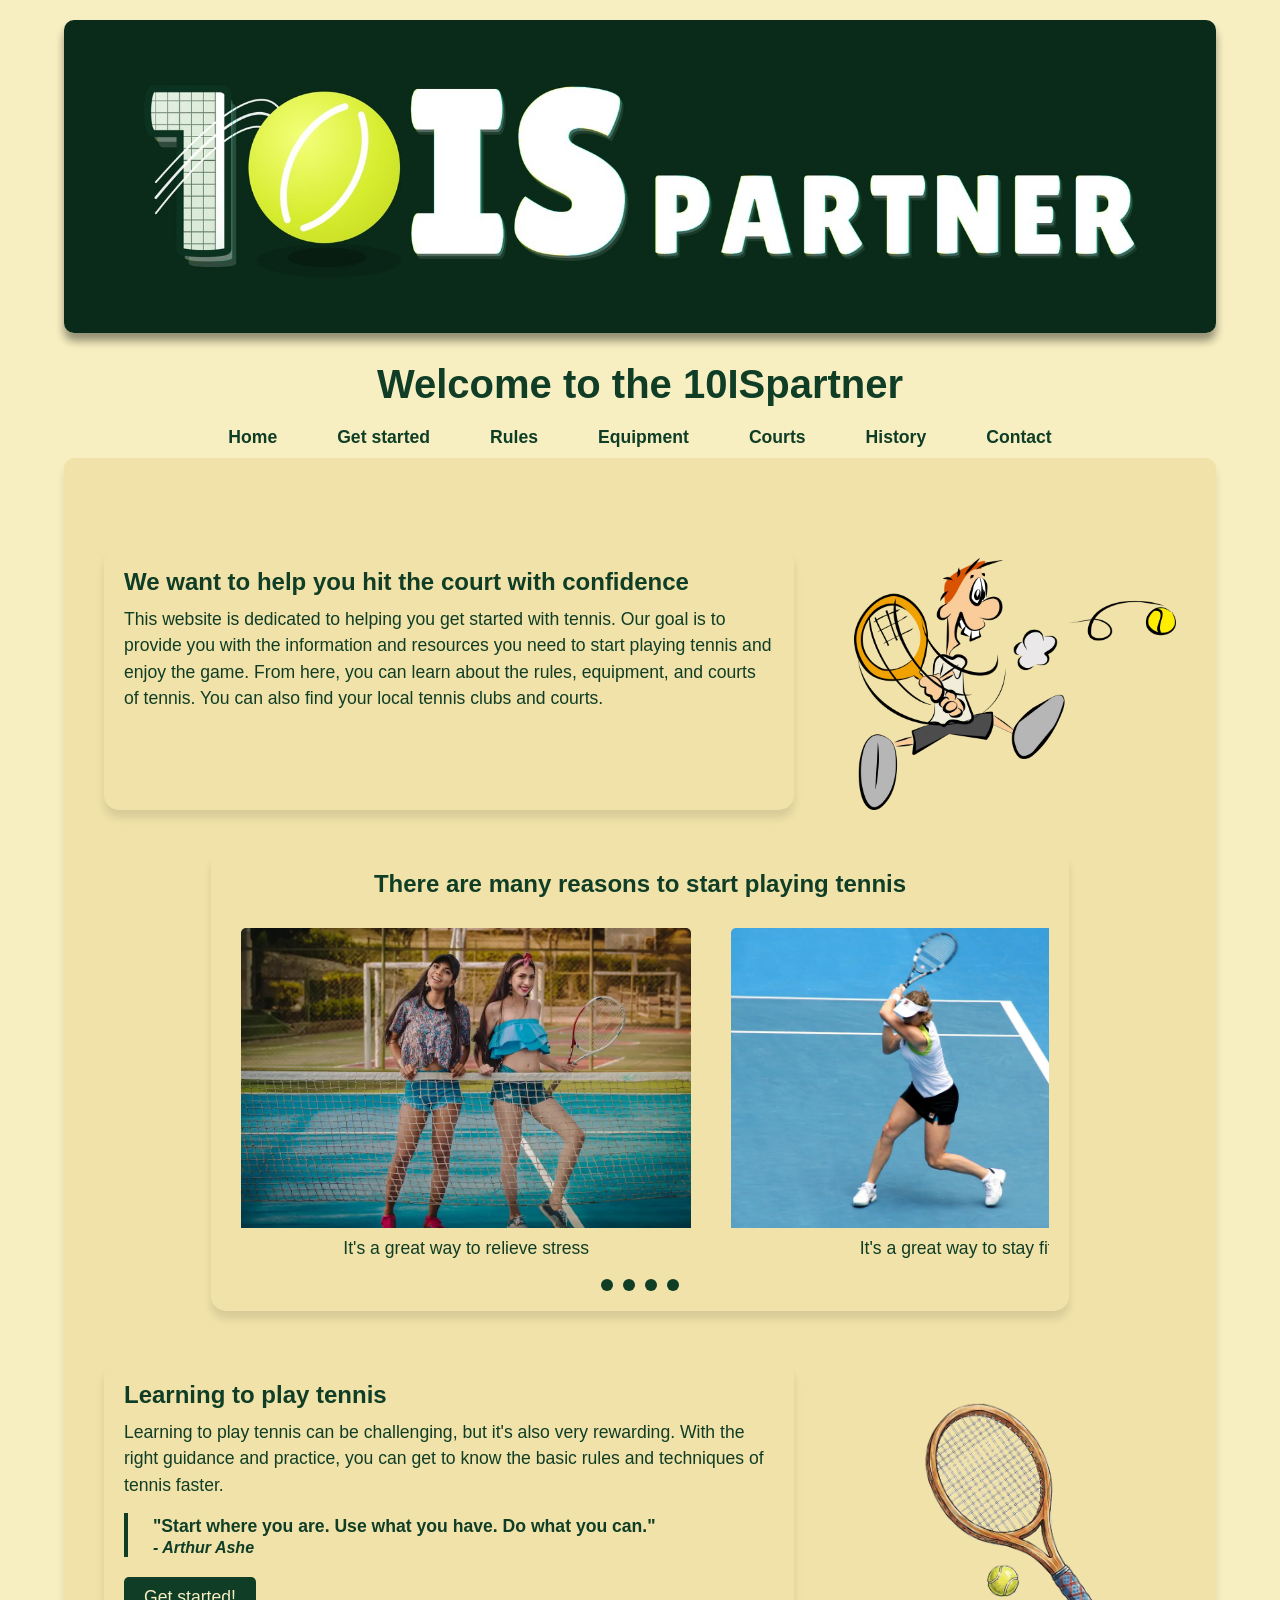
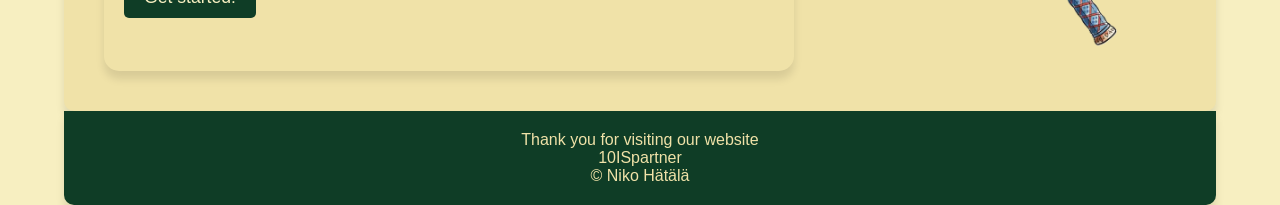
==== index.html @ 3df6d5d6 "Compressed and converted photos to wepb. Added photo width and height to html. Added favicon to page" ====
<!DOCTYPE html>
<html lang="en">

<head>
    <meta charset="UTF-8">
    <meta name="viewport" content="width=device-width, initial-scale=1.0">
    <title>10ISpartner</title>
    <link rel="stylesheet" href="css/styles.css">
    <link rel="icon" href="images/logos/favicon.svg" type="image/svg+xml">
</head>

<body>
    <header class="header">
        <!-- LOGO -->
        <a href="index.html">
            <img class="logo" src="images/logos/logodark.png" alt="tennispartner logo">
        </a>
        <h1>Welcome to the 10ISpartner</h1>
        <!-- NAVIGATION -->
        <section class="navbar">
            <nav>
                <ul>
                    <li><a href="index.html">Home</a></li>
                    <li><a href="getstarted.html">Get started</a></li>
                    <li><a href="rules.html">Rules</a></li>
                    <li><a href="equipment.html">Equipment</a></li>
                    <li><a href="courts.html">Courts</a></li>
                    <li><a href="history.html">History</a></li>
                    <li><a href="contact.html">Contact</a></li>
                </ul>
            </nav>
        </section>
    </header>

    <main class="container">
        <article>
            <!-- INTRO -->
            <section class="intro">
                <div class="intro-text">
                    <h2>We want to help you hit the court with confidence</h2>
                    <p>This website is dedicated to helping you get started with tennis.
                        Our goal is to provide you with the information and resources
                        you need to start playing tennis and enjoy the game.
                        From here, you can learn about the rules, equipment, and courts of tennis.
                        You can also find your local tennis clubs and courts.</p>
                </div>
                <img class="vector-img" src="images/index-images/intro-cartoon-1920.webp" alt="tennis cartoon image" width="1920" height="1080">
            </section>

            <!-- REASONS TO PLAY CAROUSEL -->
            <section class="carousel-container">
                <h2>There are many reasons to start playing tennis</h2>
                <div class="carousel">
                    <figure class="carousel-item" id="nostress">
                        <img src="images/index-images/nostress-1080.webp" alt="two women smiling on tennis court" width="1080" height="720" loading="lazy">
                        <figcaption>It's a great way to relieve stress</figcaption>
                    </figure>
                    <figure class="carousel-item" id="fit">
                        <img src="images/index-images/fit-1920.webp" alt="a woman hitting a tennis ball" width="1920" height="1080" loading="lazy">
                        <figcaption>It's a great way to stay fit</figcaption>
                    </figure>
                    <figure class="carousel-item" id="friends">
                        <img src="images/index-images/friends-1920.webp" alt="children playing tennis together" width="1920" height="1080" loading="lazy">
                        <figcaption>It's a great way to make friends</figcaption>
                    </figure>
                    <figure class="carousel-item" id="fun">
                        <img src="images/index-images/fun-1920.webp" alt="happy dog surrounded by tennis balls" width="1920" height="1080" loading="lazy">
                        <figcaption>It's a great way to have fun</figcaption>
                    </figure>
                </div>
                <nav class="carousel-nav">
                    <a href="#nostress">No stress</a>
                    <a href="#fit">Stay fit</a>
                    <a href="#friends">Make friends</a>
                    <a href="#fun">Have fun</a>
                </nav>
            </section>

            <!-- TIPS FOR STARTING TO PLAY TENNIS -->
            <section class="basic">
                <div class="basic-text">
                    <h2>Learning to play tennis</h2>
                    <p>Learning to play tennis can be challenging, but it's also very rewarding.
                        With the right guidance and practice, you can get to know the basic rules
                        and techniques of tennis faster.</p>
                    <blockquote>
                        <p>"Start where you are. Use what you have. Do what you can."</p>
                        <cite>- Arthur Ashe</cite>
                    </blockquote>
                    <button class="button" onclick="window.location.href='getstarted.html'">Get started!</button>
                </div>
                <img class="vector-img" src="images/index-images/tips-img-720.webp" alt="tennis cartoon image" width="720" height="720" loading="lazy">
            </section>
        </article>
    </main>

    <footer class="footer">
        <p>Thank you for visiting our website</p>
        <p>10ISpartner</p>
        <p>&copy; Niko Hätälä</p>
    </footer>
</body>

</html>
---- css/styles.css ----
/* SEE LOWER PARTS OF THE FILE FOR SPECIFIC STYLES FOR OTHER PAGES */

/* BASIC STYLE */
* {
    box-sizing: border-box;
    margin: 0;
    padding: 0;
}

body {
    background-color: #F7EFC1;
    font-family: Inter, Arial, Helvetica, sans-serif;
    color: #0F3D26;
}

/* HEADINGS FONTS */
h1, h2, h3 {
    font-family: Rubik, Arial, Helvetica, sans-serif;
}

/* HEADER */
.header {
    width: 90%;
    max-width: 1200px;
    display: flex;
    flex-direction: column;
    justify-content: center;
    margin: 20px auto 0 auto;
    align-items: center;
}

/* INDEX LOGO AND H1 */
.logo {
    width: 100%;
    border-radius: 10px;
    box-shadow: 0 8px 8px rgba(0, 0, 0, 0.4);
    margin-bottom: 10px;
}

.header h1 {
    font-size: 2.5rem;
    margin-top: 15px;
    margin-bottom: 10px;
}

/* STACKED LOGO AND H1 FOR OTHER PAGES */
.stackedlogo-container {
    display: grid;
    grid-template-columns: 1fr auto 1fr;
    align-items: center;
    width: 100%;
}

.stackedlogo-link {
    grid-column: 1;
}

.stackedlogo {
    width: 40%;
    min-width: 100px;
    border-radius: 10px;
    box-shadow: 0 8px 8px rgba(0, 0, 0, 0.4);
    margin-right: 20px;
}

.stackedlogo-container h1 {
    font-size: 2rem;
    padding: 5px 80px 5px 80px;
    background-color: #0F3D26;
    color: #F7EFC1;
    border-radius: 5px;
    box-shadow: 0 8px 8px rgba(0, 0, 0, 0.4);
}

/* NAVBAR */
.navbar ul {
    display: flex;
    flex-wrap: wrap;
    justify-content: center;
    list-style: none;
}

.navbar li {
    margin: 10px 30px;
    color: #0F3D26;
    font-size: 1.1rem;
    font-weight: bold;
    transition: transform 0.2s ease, color 0.2s ease;
}

.navbar li:hover {
    transform: scale(1.1);
}

nav a {
    text-decoration: none;
    color: #0F3D26;
}

/* MAIN */
.container {
    width: 90%;
    max-width: 1200px;
    margin: 0 auto;
    background-color: #F0E2A8;
    padding: 40px;
    border-radius: 10px;
    box-shadow: 0 8px 8px rgba(0, 0, 0, 0.1);
}

/* INTRO */
.intro {
    margin-top: 50px;
    display: flex;
    align-items: stretch;
    gap: 60px;
}

.intro-text {
    flex: 1;
    padding: 20px;
    border-radius: 15px;
    box-shadow: 0 8px 8px rgba(0, 0, 0, 0.1);
}

.intro-text h2 {
    font-size: 1.5rem;
    margin-bottom: 10px;
}

.intro-text p {
    font-size: 1.1rem;
    line-height: 1.5;
}

.intro-text a {
    text-decoration: none;
    color: #F0E2A8;
}

.intro-text ul {
    list-style-type: circle;
    font-size: 1.1rem;
    line-height: 1.5;
    padding-left: 20px;
    margin-top: 10px;
}

/* REASONS TO PLAY CAROUSEL */
.carousel-container {
    width: 80%;
    margin: 0 auto;
    margin-top: 40px;
    border-radius: 15px;
    padding: 20px;
    box-shadow: 0 8px 8px rgba(0, 0, 0, 0.1);
}

.carousel-container h2 {
    font-size: 1.5rem;
    text-align: center;
}

.carousel {
    margin-top: 30px;
    display: flex;
    flex-wrap: nowrap;
    overflow-x: auto;
    gap: 20px;
    scroll-snap-type: x proximity;
    scroll-behavior: smooth;
    scrollbar-width: none;
}

.carousel-item {
    flex: 0 0 auto;
    scroll-snap-align: center;
    overflow: hidden;
    border-radius: 5px;
    margin: 0 10px;
}

.carousel-item img {
    width: 100%;
    height: 300px;
    display: block;
    object-fit: cover;
}

.carousel-item figcaption {
    text-align: center;
    padding: 10px;
    font-size: 1.1rem;
}

.carousel-nav {
    display: flex;
    justify-content: center;
    gap: 10px;
    margin-top: 10px;
}

.carousel-nav a {
    width: 12px;
    height: 12px;
    background-color: #0F3D26;
    border-radius: 50%;
    text-indent: -9999px;
    transition: background-color 0.3s ease;
}

.carousel-nav a:hover {
    background-color: #F0E2A8;
}

/* BASIC SECTION */
.basic {
    display: flex;
    align-items: stretch;
    gap: 60px;
    margin-top: 50px;
}

.basic-text {
    flex: 1;
    padding: 20px;
    border-radius: 15px;
    box-shadow: 0 8px 8px rgba(0, 0, 0, 0.1);
}

.basic-text h2 {
    font-size: 1.5rem;
    margin-bottom: 10px;
}

.basic-text p {
    font-size: 1.1rem;
    line-height: 1.5;
}

.basic-text a {
    text-decoration: none;
    color: #F0E2A8;
}

.basic-text ul {
    list-style-type: circle;
    font-size: 1.1rem;
    line-height: 1.5;
    padding-left: 20px;
    margin-top: 10px;
}

.basic blockquote {
    font-weight: bold;
    margin-top: 15px;
    padding-left: 25px;
    border-left: 4px solid #0F3D26;
}

.button {
    margin: 20px 0 20px 0;
    font-size: 1.1rem;
    padding: 10px 20px;
    background-color: #0F3D26;
    color: #F7EFC1;
    border: none;
    border-radius: 5px;
    cursor: pointer;
}

/* CONTACT BUTTONS */
.contact {
    display: flex;
    justify-content: center;
    align-items: center;
    margin: 60px 0 10px 0;
}

.contact a {
    text-decoration: none;
    margin: 0 15px;
}

.footer {
    margin: 0 auto;
    width: 90%;
    max-width: 1200px;
    text-align: center;
    padding: 20px;
    background-color: #0F3D26;
    color: #F0E2A8;;
    font-family: Inter, Arial, Helvetica, sans-serif;
    box-shadow: 0 8px 8px rgba(0, 0, 0, 0.1);
    border-radius: 0 0 10px 10px;
}

/* IMAGE STYLES */
.basic-img {
    display: block;
    width: 30%;
    height: auto;
    max-height: 300px;
    margin-top: 10px;
    object-fit: cover;
    border-radius: 5px;
    box-shadow: 0 8px 8px rgba(0, 0, 0, 0.2);
}

.vector-img {
    display: block;
    width: 30%;
    margin-top: 10px;
    height: auto;
    max-height: 300px;
    object-fit: cover;
}
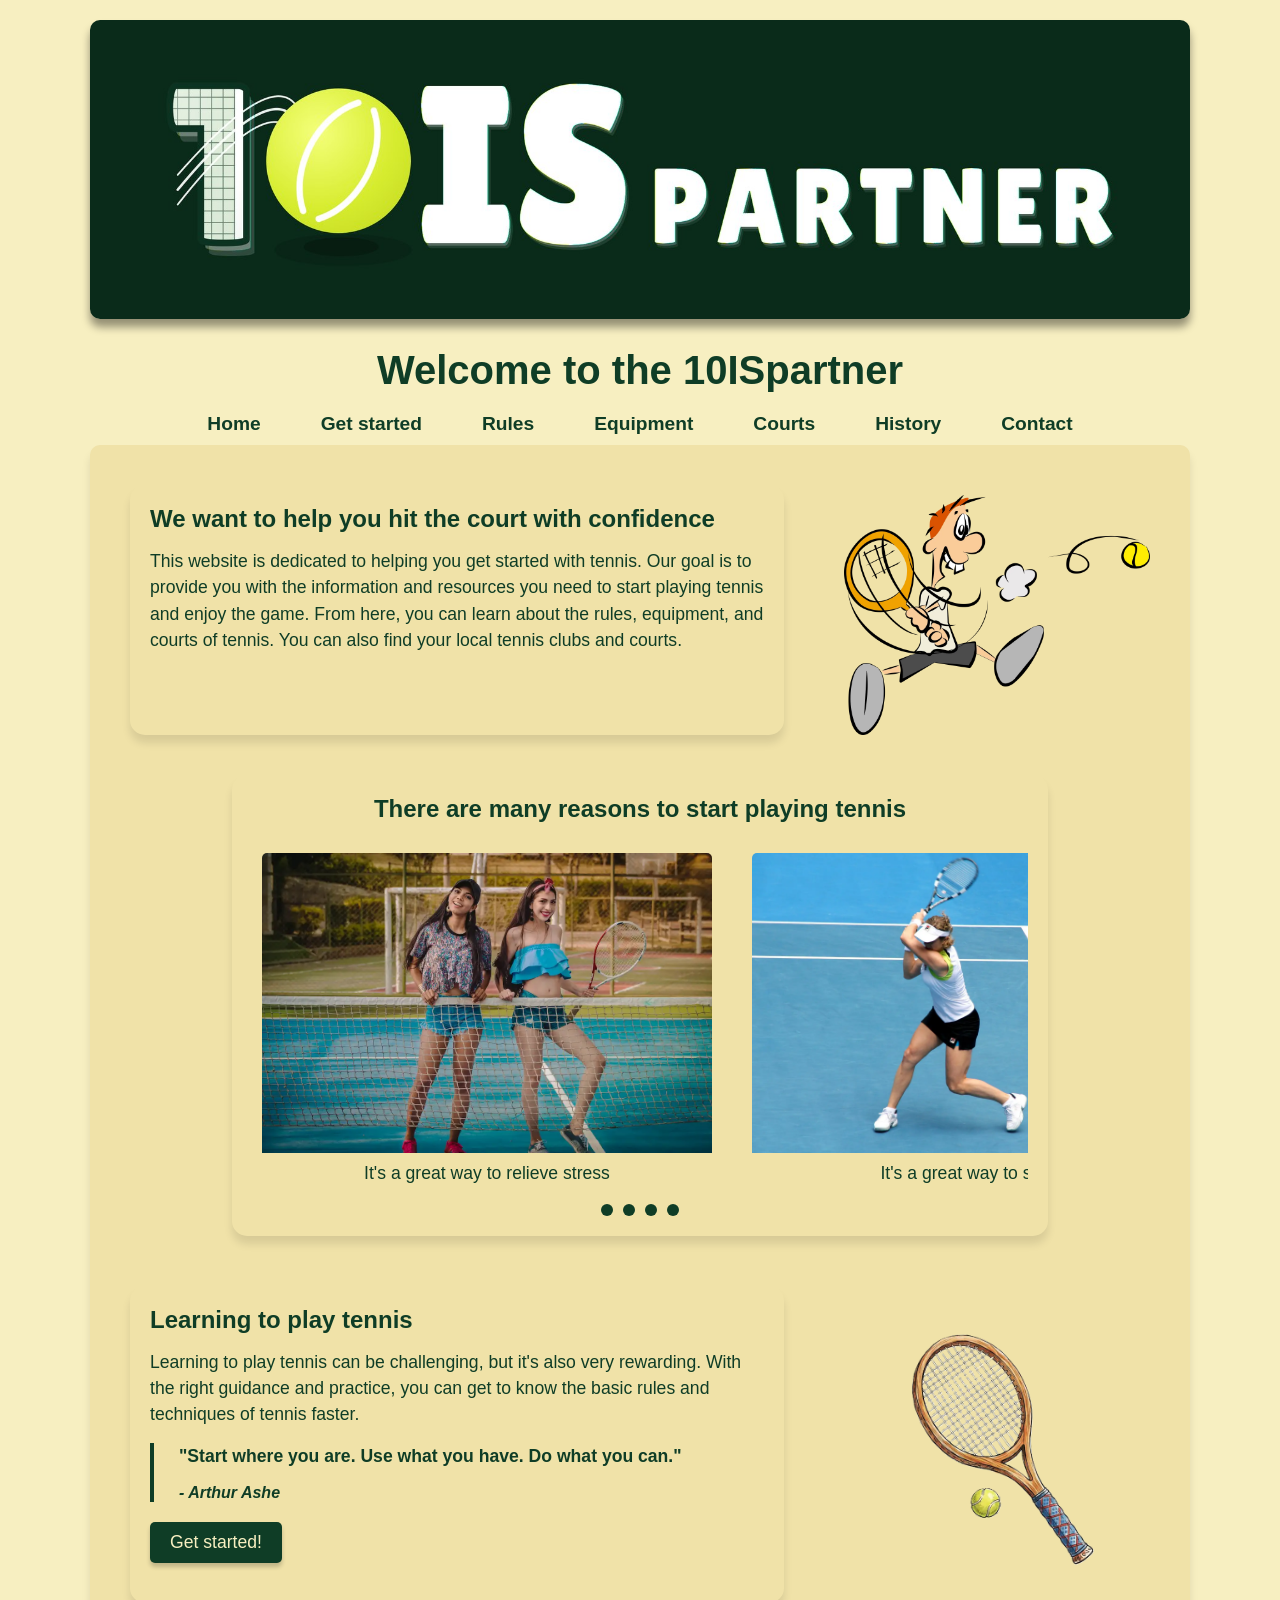
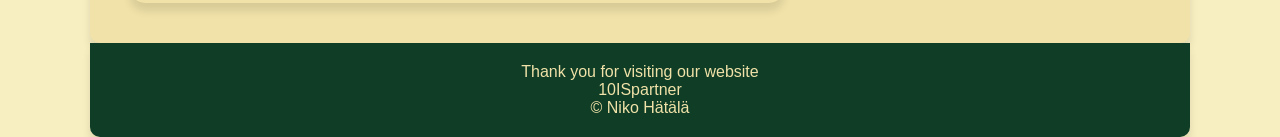
==== commit 39a87f72: "Edited stacked logo and it's grid / Did a lot of work with responsivity with smaller screens -> adde" ====
--- a/index.html
+++ b/index.html
@@ -44,7 +44,8 @@
                         From here, you can learn about the rules, equipment, and courts of tennis.
                         You can also find your local tennis clubs and courts.</p>
                 </div>
-                <img class="vector-img" src="images/index-images/intro-cartoon-1920.webp" alt="tennis cartoon image" width="1920" height="1080">
+                <img class="vector-img" src="images/index-images/intro-cartoon-1920.webp" alt="tennis cartoon image"
+                    width="1920" height="1080">
             </section>
 
             <!-- REASONS TO PLAY CAROUSEL -->
@@ -52,19 +53,23 @@
                 <h2>There are many reasons to start playing tennis</h2>
                 <div class="carousel">
                     <figure class="carousel-item" id="nostress">
-                        <img src="images/index-images/nostress-1080.webp" alt="two women smiling on tennis court" width="1080" height="720" loading="lazy">
+                        <img src="images/index-images/nostress-1080.webp" alt="two women smiling on tennis court"
+                            width="1080" height="720" loading="lazy">
                         <figcaption>It's a great way to relieve stress</figcaption>
                     </figure>
                     <figure class="carousel-item" id="fit">
-                        <img src="images/index-images/fit-1920.webp" alt="a woman hitting a tennis ball" width="1920" height="1080" loading="lazy">
+                        <img src="images/index-images/fit-1920.webp" alt="a woman hitting a tennis ball" width="1920"
+                            height="1080" loading="lazy">
                         <figcaption>It's a great way to stay fit</figcaption>
                     </figure>
                     <figure class="carousel-item" id="friends">
-                        <img src="images/index-images/friends-1920.webp" alt="children playing tennis together" width="1920" height="1080" loading="lazy">
+                        <img src="images/index-images/friends-1920.webp" alt="children playing tennis together"
+                            width="1920" height="1080" loading="lazy">
                         <figcaption>It's a great way to make friends</figcaption>
                     </figure>
                     <figure class="carousel-item" id="fun">
-                        <img src="images/index-images/fun-1920.webp" alt="happy dog surrounded by tennis balls" width="1920" height="1080" loading="lazy">
+                        <img src="images/index-images/fun-1920.webp" alt="happy dog surrounded by tennis balls"
+                            width="1920" height="1080" loading="lazy">
                         <figcaption>It's a great way to have fun</figcaption>
                     </figure>
                 </div>
@@ -89,7 +94,8 @@
                     </blockquote>
                     <button class="button" onclick="window.location.href='getstarted.html'">Get started!</button>
                 </div>
-                <img class="vector-img" src="images/index-images/tips-img-720.webp" alt="tennis cartoon image" width="720" height="720" loading="lazy">
+                <img class="vector-img" src="images/index-images/tips-img-720.webp" alt="tennis cartoon image"
+                    width="720" height="720" loading="lazy">
             </section>
         </article>
     </main>
--- a/css/styles.css
+++ b/css/styles.css
@@ -14,14 +14,16 @@
 }
 
 /* HEADINGS FONTS */
-h1, h2, h3 {
+h1,
+h2,
+h3 {
     font-family: Rubik, Arial, Helvetica, sans-serif;
 }
 
 /* HEADER */
 .header {
     width: 90%;
-    max-width: 1200px;
+    max-width: 1100px;
     display: flex;
     flex-direction: column;
     justify-content: center;
@@ -47,8 +49,9 @@
 .stackedlogo-container {
     display: grid;
     grid-template-columns: 1fr auto 1fr;
-    align-items: center;
     width: 100%;
+    max-width: 1100px;
+    margin-bottom: 20px;
 }
 
 .stackedlogo-link {
@@ -56,20 +59,27 @@
 }
 
 .stackedlogo {
-    width: 40%;
-    min-width: 100px;
+    align-self: left;
+    width: 100px;
     border-radius: 10px;
     box-shadow: 0 8px 8px rgba(0, 0, 0, 0.4);
     margin-right: 20px;
 }
 
 .stackedlogo-container h1 {
-    font-size: 2rem;
+    font-size: 2.2rem;
     padding: 5px 80px 5px 80px;
     background-color: #0F3D26;
     color: #F7EFC1;
     border-radius: 5px;
     box-shadow: 0 8px 8px rgba(0, 0, 0, 0.4);
+    align-self: center;
+}
+
+/* HIDE MENU ICON BY DEFAULT */
+
+.menu-icon, .menu-toggle {
+    display: none;
 }
 
 /* NAVBAR */
@@ -83,7 +93,7 @@
 .navbar li {
     margin: 10px 30px;
     color: #0F3D26;
-    font-size: 1.1rem;
+    font-size: 1.2rem;
     font-weight: bold;
     transition: transform 0.2s ease, color 0.2s ease;
 }
@@ -100,7 +110,7 @@
 /* MAIN */
 .container {
     width: 90%;
-    max-width: 1200px;
+    max-width: 1100px;
     margin: 0 auto;
     background-color: #F0E2A8;
     padding: 40px;
@@ -110,7 +120,6 @@
 
 /* INTRO */
 .intro {
-    margin-top: 50px;
     display: flex;
     align-items: stretch;
     gap: 60px;
@@ -131,11 +140,24 @@
 .intro-text p {
     font-size: 1.1rem;
     line-height: 1.5;
-}
-
-.intro-text a {
+    margin: 15px 0;
+}
+
+.weblink-button {
+    font-family: Inter, Arial, Helvetica, sans-serif;
+    font-size: 1.1rem;
     text-decoration: none;
     color: #F0E2A8;
+    padding: 10px 20px;
+    border-radius: 5px;
+    background-color: #0F3D26;
+    box-shadow: 0 4px 4px rgba(0, 0, 0, 0.2);
+    transition: background-color 0.3s ease, color 0.3s ease;
+}
+
+.weblink-button:hover {
+    background-color: #d4c27a;
+    color: #0F3D26;
 }
 
 .intro-text ul {
@@ -236,6 +258,7 @@
 .basic-text p {
     font-size: 1.1rem;
     line-height: 1.5;
+    margin: 15px 0;
 }
 
 .basic-text a {
@@ -267,29 +290,27 @@
     border: none;
     border-radius: 5px;
     cursor: pointer;
-}
-
-/* CONTACT BUTTONS */
-.contact {
-    display: flex;
-    justify-content: center;
-    align-items: center;
-    margin: 60px 0 10px 0;
-}
-
-.contact a {
-    text-decoration: none;
-    margin: 0 15px;
+    box-shadow: 0 4px 4px rgba(0, 0, 0, 0.2);
+}
+
+.button:hover {
+    background-color: #d4c27a;
+    color: #0F3D26;
+    transition: background-color 0.3s ease, color 0.3s ease;
+}
+
+button:hover a {
+    color: #0F3D26;
 }
 
 .footer {
     margin: 0 auto;
     width: 90%;
-    max-width: 1200px;
+    max-width: 1100px;
     text-align: center;
     padding: 20px;
     background-color: #0F3D26;
-    color: #F0E2A8;;
+    color: #F0E2A8;
     font-family: Inter, Arial, Helvetica, sans-serif;
     box-shadow: 0 8px 8px rgba(0, 0, 0, 0.1);
     border-radius: 0 0 10px 10px;
@@ -314,4 +335,272 @@
     height: auto;
     max-height: 300px;
     object-fit: cover;
+}
+
+/* CONTACT BUTTONS */
+.contact-buttons {
+    display: flex;
+    justify-content: center;
+    margin-top: 40px;
+}
+
+.contact-buttons a {
+    margin: 0 20px;
+}
+
+/* CONTACT FORM */
+.form {
+    display: flex;
+    flex-direction: column;
+    align-items: center;
+    margin: 50px auto 20px auto;
+}
+
+.required {
+    color: red;
+    font-size: 1.1rem;
+    margin-left: 5px;
+}
+
+.form fieldset {
+    font-family: Inter, Arial, Helvetica, sans-serif;
+    border: none;
+    padding: 20px;
+    margin: 0 auto;
+    background-color: #d4c27a;
+    border-radius: 15px;
+    box-shadow: 0 16px 16px rgba(0, 0, 0, 0.2);
+}
+
+.form fieldset h2 {
+    font-size: 1.5rem;
+    margin-bottom: 10px;
+    text-align: center;
+}
+
+form fieldset p {
+    font-size: 1.1rem;
+    margin-bottom: 20px;
+    text-align: center;
+}
+
+.form-field {
+    display: flex;
+    font-size: 1.1rem;
+    flex-direction: column;
+    margin-bottom: 10px;
+}
+
+.form-field label {
+    margin-bottom: 5px;
+    padding-left: 5px;
+}
+
+.form-field input,
+.form-field textarea,
+.form-field select {
+    max-width: 400px;
+    padding: 5px;
+    border: 1px solid #0F3D26;
+    border-radius: 5px;
+    font-size: 1.1rem;
+    font-family: Inter, Arial, Helvetica, sans-serif;
+    background-color: #F7EFC1;
+}
+
+.form-field input:focus,
+.form-field textarea:focus,
+.form-field select:focus {
+    outline: none;
+    border-color: #0F3D26;
+
+    box-shadow: 0 0 5px rgba(15, 61, 38, 0.5);
+}
+
+.checkbox {
+    font-size: 1.1rem;
+    display: flex;
+    align-items: center;
+    user-select: none;
+}
+
+.checkbox:hover {
+    color: #F7EFC1;
+}
+
+.checkbox input {
+    accent-color: #0F3D26;
+}
+
+.checkbox label {
+    margin-left: 10px;
+    cursor: pointer;
+}
+
+input:user-invalid,
+textarea:user-invalid,
+select:user-invalid {
+    border: 2px solid red;
+}
+
+.form-buttons {
+    display: flex;
+    justify-content: center;
+    margin-top: 20px;
+    gap: 30px;
+}
+
+.submit-button,
+.reset-button {
+    font-size: 1.1rem;
+    padding: 5px 10px;
+    background-color: #0F3D26;
+    color: #F7EFC1;
+    border: none;
+    border-radius: 5px;
+    cursor: pointer;
+}
+
+.submit-button:hover,
+.reset-button:hover {
+    background-color: #F7EFC1;
+    color: #0F3D26;
+    transition: background-color 0.3s ease, color 0.3s ease;
+}
+
+/* MEDIA QUERIES */
+@media (max-width: 900px) {
+    .stackedlogo-container h1 {
+        padding: 10px
+    }
+
+    .stackedlogo {
+        width: 100px;
+        margin-left: 0;
+    }
+
+    .intro,
+    .basic {
+        flex-direction: column;
+        gap: 20px;
+    }
+
+    .carousel-container {
+        width: 100%;
+    }
+
+    .carousel-item img {
+        height: 200px;
+    }
+
+    .basic-img {
+        width: 70%;
+        align-self: center;
+        height: 300px;
+        object-fit: cover;
+    }
+
+    .vector-img {
+        width: 70%;
+        align-self: center;
+        height: 300px;
+        object-fit: scale-down;
+    }
+}
+
+@media (max-width: 600px) {
+    .header h1 {
+        font-size: 2rem;
+    }
+    
+    .container {
+        padding: 10px;
+    }
+
+    .stackedlogo-container {
+        grid-template-columns: auto 1fr auto;
+        grid-template-rows: auto auto;
+        align-items: center;
+        gap: 10px;
+        padding: 10px;
+    }
+
+    .stackedlogo-container h1 {
+        font-size: 1.8rem;
+        padding: 10px 0;
+        grid-row: 2;
+        grid-column: 1 / span 3;
+        text-align: center;
+    }
+
+    .stackedlogo {
+        width: 80px;
+        margin-left: 0;
+        grid-row: 1;
+        grid-column: 1;
+    }
+
+    .menu-toggle {
+        display: block;
+        position: absolute;
+        width: 1px;
+        height: 1px;
+        opacity: 0;
+    }
+
+    .menu-icon {
+        display: block;
+        padding: 10px 10px;
+        background-color: #0F3D26;
+        color: #F7EFC1;
+        border-radius: 5px;
+        font-size: 1.5rem;
+        cursor: pointer;
+        grid-row: 1;
+        grid-column: 3;
+        justify-self: end;
+    }
+
+    .navbar {
+        display: none;
+    }
+
+    .menu-toggle:checked ~ .navbar {
+        display: block;
+    }
+
+    .navbar nav ul {
+        display: flex;
+        flex-direction: column;
+        gap: 0;
+        list-style: none;
+        align-items: center;
+    }
+
+    .intro,
+    .basic {
+        padding: 10px;
+    }
+
+    .carousel-container {
+        width: 95%;
+        padding: 10px;
+    }
+
+    .carousel-item img {
+        height: 150px;
+    }
+
+    .basic-img {
+        width: 80%;
+        height: 250px;
+        align-self: center;
+    }
+
+    .vector-img {
+        height: 250px;
+        width: 70%;
+        align-self: center;
+        object-fit: scale-down;
+    }
 }
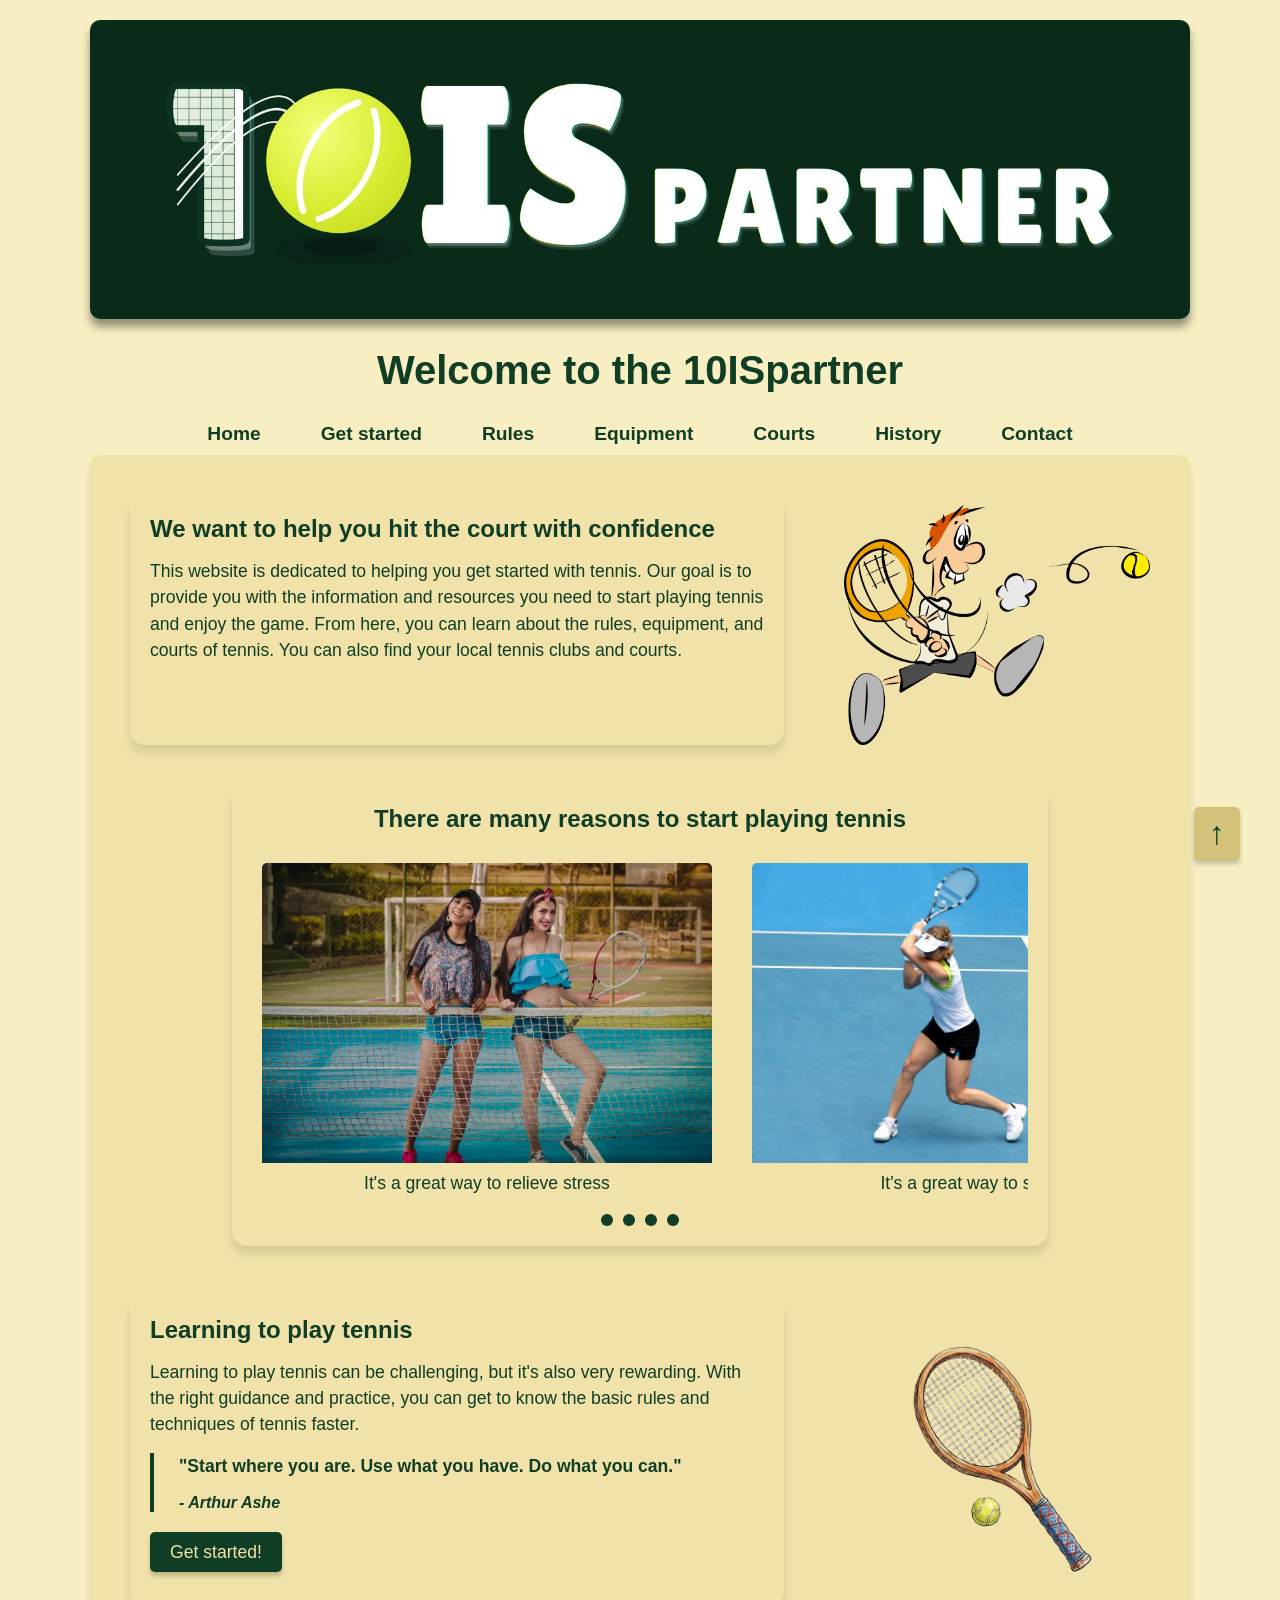
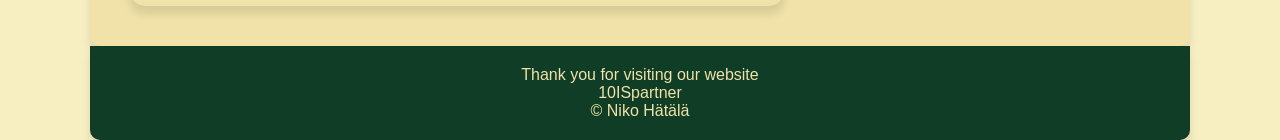
==== commit 17a37caa: "Added back-to-top arrow / added a video and a table / index now works with toggle menu / tested, upd" ====
--- a/index.html
+++ b/index.html
@@ -11,6 +11,9 @@
 
 <body>
     <header class="header">
+        <!-- MENU TOGGLE AND HAMBURGER MENU ICON -->
+        <input type="checkbox" id="index-open-menu" class="index-menu-toggle">
+        <label for="index-open-menu" class="index-menu-icon">&#9776;</label>
         <!-- LOGO -->
         <a href="index.html">
             <img class="logo" src="images/logos/logodark.png" alt="tennispartner logo">
@@ -92,7 +95,7 @@
                         <p>"Start where you are. Use what you have. Do what you can."</p>
                         <cite>- Arthur Ashe</cite>
                     </blockquote>
-                    <button class="button" onclick="window.location.href='getstarted.html'">Get started!</button>
+                    <a href='getstarted.html' class="weblink-button">Get started!</a>
                 </div>
                 <img class="vector-img" src="images/index-images/tips-img-720.webp" alt="tennis cartoon image"
                     width="720" height="720" loading="lazy">
@@ -100,11 +103,15 @@
         </article>
     </main>
 
+    <!-- FOOTER -->
     <footer class="footer">
         <p>Thank you for visiting our website</p>
         <p>10ISpartner</p>
         <p>&copy; Niko Hätälä</p>
     </footer>
+
+    <!-- BACK TO TOP BUTTON -->
+    <a href="#" class="back-to-top">↑</a>
 </body>
 
 </html>
--- a/css/styles.css
+++ b/css/styles.css
@@ -51,7 +51,7 @@
     grid-template-columns: 1fr auto 1fr;
     width: 100%;
     max-width: 1100px;
-    margin-bottom: 20px;
+    margin-bottom: 10px;
 }
 
 .stackedlogo-link {
@@ -77,12 +77,21 @@
 }
 
 /* HIDE MENU ICON BY DEFAULT */
-
-.menu-icon, .menu-toggle {
+.index-menu-icon,
+.index-menu-toggle {
     display: none;
 }
 
+.menu-icon,
+.menu-toggle {
+    display: none;
+}
+
 /* NAVBAR */
+.navbar {
+    margin-top: 10px;
+}
+
 .navbar ul {
     display: flex;
     flex-wrap: wrap;
@@ -261,11 +270,6 @@
     margin: 15px 0;
 }
 
-.basic-text a {
-    text-decoration: none;
-    color: #F0E2A8;
-}
-
 .basic-text ul {
     list-style-type: circle;
     font-size: 1.1rem;
@@ -279,30 +283,30 @@
     margin-top: 15px;
     padding-left: 25px;
     border-left: 4px solid #0F3D26;
-}
-
-.button {
-    margin: 20px 0 20px 0;
-    font-size: 1.1rem;
-    padding: 10px 20px;
-    background-color: #0F3D26;
-    color: #F7EFC1;
-    border: none;
-    border-radius: 5px;
-    cursor: pointer;
-    box-shadow: 0 4px 4px rgba(0, 0, 0, 0.2);
-}
-
-.button:hover {
+    margin-bottom: 30px;
+}
+
+/* TOURNAMENT TABLE */
+.table {
+    width: 100%;
+    border: 1px solid #0F3D26;
+    border-collapse: collapse;
+    margin-top: 20px;
+}
+
+.table th,
+.table td {
+    border: 1px solid #0F3D26;
+    padding: 10px;
+    text-align: left;
+}
+
+.table th {
     background-color: #d4c27a;
     color: #0F3D26;
-    transition: background-color 0.3s ease, color 0.3s ease;
-}
-
-button:hover a {
-    color: #0F3D26;
-}
-
+}
+
+/* FOOTER */
 .footer {
     margin: 0 auto;
     width: 90%;
@@ -334,7 +338,51 @@
     margin-top: 10px;
     height: auto;
     max-height: 300px;
-    object-fit: cover;
+    object-fit: contain;
+}
+
+/* VIDEO */
+.video-container {
+    display: flex;
+    align-items: center;
+    justify-content: center;
+    margin-top: 50px;
+    text-align: center;
+}
+
+.video-div h2 {
+    font-size: 1.5rem;
+    margin-bottom: 20px;
+}
+
+.video {
+    display: block;
+    width: 100%;
+    max-width: 700px;
+    height: auto;
+    margin: 0 auto 20px auto;
+    border-radius: 5px;
+    box-shadow: 0 8px 8px rgba(0, 0, 0, 0.2);
+}
+
+/* BACK TO TOP BUTTON */
+.back-to-top {
+    position: fixed;
+    bottom: 40px;
+    right: 40px;
+    background-color: #d4c27a;
+    color: #0F3D26;
+    text-decoration: none;
+    font-size: 2rem;
+    padding: 8px 15px;
+    border-radius: 5px;
+    box-shadow: 0 4px 4px rgba(0, 0, 0, 0.2);
+    transition: background-color 0.3s ease, color 0.3s ease;
+}
+
+.back-to-top:hover {
+    transition: background-color 0.3s ease, color 0.3s ease;
+    transform: translateY(-5px);
 }
 
 /* CONTACT BUTTONS */
@@ -470,6 +518,8 @@
 
 /* MEDIA QUERIES */
 @media (max-width: 900px) {
+
+    /* STACKED LOGO AND H1 FOR OTHER PAGES */
     .stackedlogo-container h1 {
         padding: 10px
     }
@@ -479,6 +529,7 @@
         margin-left: 0;
     }
 
+    /* INTRO, BASIC SECTIONS AND IMAGES */
     .intro,
     .basic {
         flex-direction: column;
@@ -509,14 +560,17 @@
 }
 
 @media (max-width: 600px) {
+
+    /* BODY AND MAIN */
     .header h1 {
         font-size: 2rem;
     }
-    
+
     .container {
         padding: 10px;
     }
 
+    /* STACKED LOGO AND H1 FOR OTHER PAGES */
     .stackedlogo-container {
         grid-template-columns: auto 1fr auto;
         grid-template-rows: auto auto;
@@ -534,12 +588,54 @@
     }
 
     .stackedlogo {
-        width: 80px;
+        width: 100px;
         margin-left: 0;
         grid-row: 1;
         grid-column: 1;
     }
 
+    /* NAV AND HAMBURGER MENU FOR INDEX */
+    .index-menu-toggle {
+        display: block;
+        position: absolute;
+        width: 1px;
+        height: 1px;
+        opacity: 0;
+    }
+
+    .index-menu-icon {
+        display: block;
+        padding: 10px 10px;
+        background-color: #0F3D26;
+        color: #F7EFC1;
+        align-self: end;
+        margin-bottom: 20px;
+        border-radius: 5px;
+        font-size: 1.8rem;
+        cursor: pointer;
+        grid-row: 1;
+        grid-column: 3;
+        justify-self: end;
+    }
+
+    .index-menu-toggle:checked~.navbar {
+        display: block;
+    }
+
+    .navbar {
+        display: none;
+    }
+
+    .navbar nav ul {
+        display: flex;
+        flex-direction: column;
+        gap: 0;
+        list-style: none;
+        align-items: center;
+        margin-bottom: 20px;
+    }
+
+    /* NAV AND HAMBURGER MENU FOR OTHER PAGES */
     .menu-toggle {
         display: block;
         position: absolute;
@@ -554,29 +650,18 @@
         background-color: #0F3D26;
         color: #F7EFC1;
         border-radius: 5px;
-        font-size: 1.5rem;
+        font-size: 1.8rem;
         cursor: pointer;
         grid-row: 1;
         grid-column: 3;
         justify-self: end;
     }
 
-    .navbar {
-        display: none;
-    }
-
-    .menu-toggle:checked ~ .navbar {
+    .menu-toggle:checked~.navbar {
         display: block;
     }
 
-    .navbar nav ul {
-        display: flex;
-        flex-direction: column;
-        gap: 0;
-        list-style: none;
-        align-items: center;
-    }
-
+    /* INTRO, BASIC SECTIONS AND IMAGES */
     .intro,
     .basic {
         padding: 10px;
@@ -603,4 +688,9 @@
         align-self: center;
         object-fit: scale-down;
     }
+
+    .back-to-top {
+        bottom: 20px;
+        right: 20px;
+    }
 }
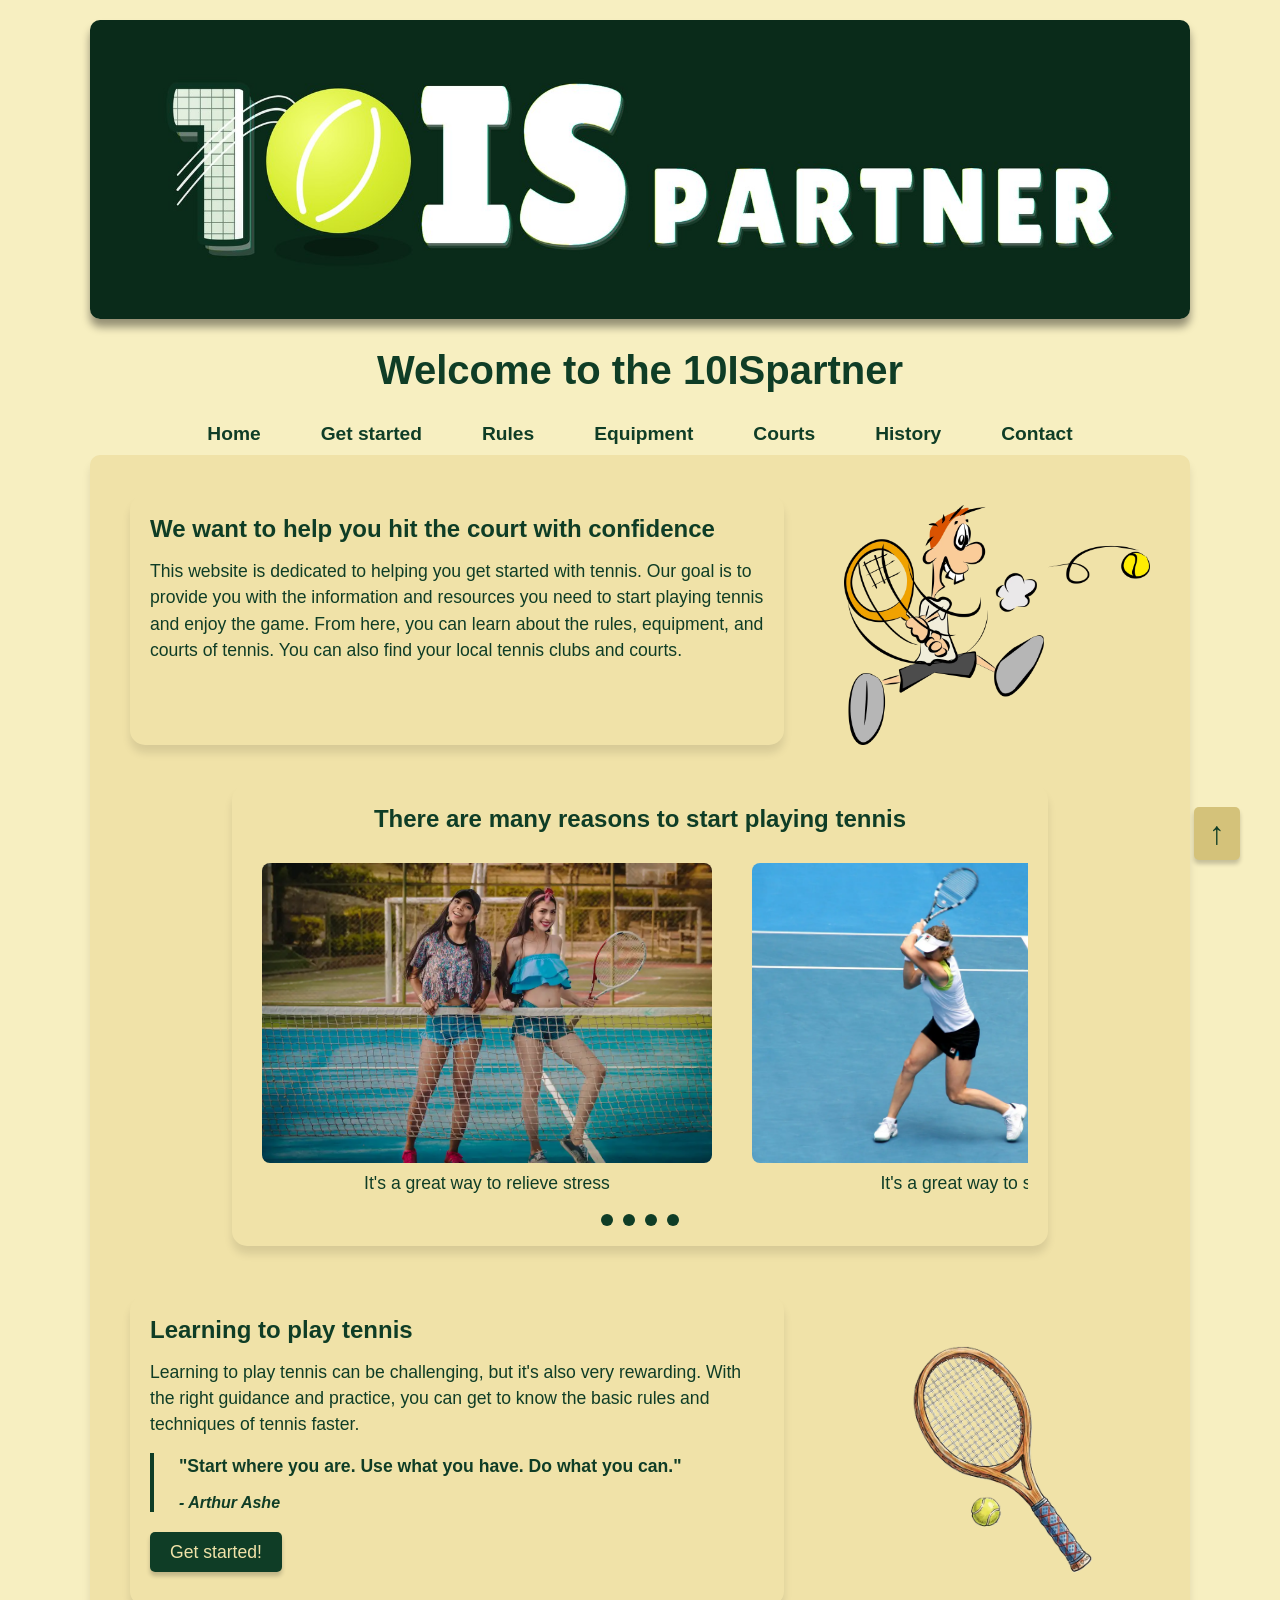
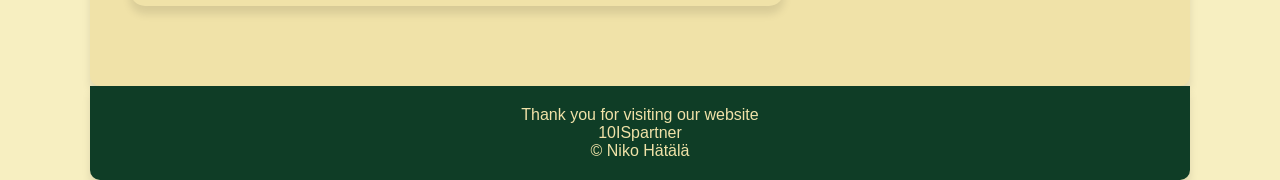
==== commit c59a9418: "Mobile view fixed (Table, contact form and many buttons)" ====
--- a/index.html
+++ b/index.html
@@ -13,7 +13,7 @@
     <header class="header">
         <!-- MENU TOGGLE AND HAMBURGER MENU ICON -->
         <input type="checkbox" id="index-open-menu" class="index-menu-toggle">
-        <label for="index-open-menu" class="index-menu-icon">&#9776;</label>
+        <label for="index-open-menu" class="index-menu-icon" aria-label="Toggle navigation menu">&#9776;</label>
         <!-- LOGO -->
         <a href="index.html">
             <img class="logo" src="images/logos/logodark.png" alt="tennispartner logo">
@@ -47,8 +47,8 @@
                         From here, you can learn about the rules, equipment, and courts of tennis.
                         You can also find your local tennis clubs and courts.</p>
                 </div>
-                <img class="vector-img" src="images/index-images/intro-cartoon-1920.webp" alt="tennis cartoon image"
-                    width="1920" height="1080">
+                <img class="vector-img" src="images/index-images/intro-cartoon-1920.webp"
+                    alt="cartoon tennis player hitting a ball" width="1920" height="1080">
             </section>
 
             <!-- REASONS TO PLAY CAROUSEL -->
@@ -77,10 +77,10 @@
                     </figure>
                 </div>
                 <nav class="carousel-nav">
-                    <a href="#nostress">No stress</a>
-                    <a href="#fit">Stay fit</a>
-                    <a href="#friends">Make friends</a>
-                    <a href="#fun">Have fun</a>
+                    <a href="#nostress" class="carousel-dot" aria-label="Slide 1: Relieve stress"></a>
+                    <a href="#fit" class="carousel-dot" aria-label="Slide 2: Stay fit"></a>
+                    <a href="#friends" class="carousel-dot" aria-label="Slide 3: Make friends"></a>
+                    <a href="#fun" class="carousel-dot" aria-label="Slide 4: Have fun"></a>
                 </nav>
             </section>
 
@@ -97,7 +97,7 @@
                     </blockquote>
                     <a href='getstarted.html' class="weblink-button">Get started!</a>
                 </div>
-                <img class="vector-img" src="images/index-images/tips-img-720.webp" alt="tennis cartoon image"
+                <img class="vector-img" src="images/index-images/tips-img-720.webp" alt="cartoon tennis racket and ball"
                     width="720" height="720" loading="lazy">
             </section>
         </article>
@@ -111,7 +111,7 @@
     </footer>
 
     <!-- BACK TO TOP BUTTON -->
-    <a href="#" class="back-to-top">↑</a>
+    <a href="#" class="back-to-top" aria-label="Back to top">↑</a>
 </body>
 
 </html>
--- a/css/styles.css
+++ b/css/styles.css
@@ -122,7 +122,7 @@
     max-width: 1100px;
     margin: 0 auto;
     background-color: #F0E2A8;
-    padding: 40px;
+    padding: 40px 40px 80px 40px;
     border-radius: 10px;
     box-shadow: 0 8px 8px rgba(0, 0, 0, 0.1);
 }
@@ -207,7 +207,6 @@
     flex: 0 0 auto;
     scroll-snap-align: center;
     overflow: hidden;
-    border-radius: 5px;
     margin: 0 10px;
 }
 
@@ -216,6 +215,7 @@
     height: 300px;
     display: block;
     object-fit: cover;
+    border-radius: 8px;
 }
 
 .carousel-item figcaption {
@@ -236,8 +236,13 @@
     height: 12px;
     background-color: #0F3D26;
     border-radius: 50%;
-    text-indent: -9999px;
+    display: inline-block;
     transition: background-color 0.3s ease;
+}
+
+.carousel-nav a:focus-visible {
+    outline: 2px solid currentColor;
+    outline-offset: 2px;
 }
 
 .carousel-nav a:hover {
@@ -404,32 +409,44 @@
     margin: 50px auto 20px auto;
 }
 
+.form form {
+    width: 100%;
+    max-width: 500px;
+}
+
 .required {
-    color: red;
+    color: #8b0000;
     font-size: 1.1rem;
     margin-left: 5px;
+    font-weight: bold;
 }
 
 .form fieldset {
+    max-width: 400px;
     font-family: Inter, Arial, Helvetica, sans-serif;
     border: none;
     padding: 20px;
     margin: 0 auto;
+    width: 100%;
+    min-width: 0;
     background-color: #d4c27a;
     border-radius: 15px;
     box-shadow: 0 16px 16px rgba(0, 0, 0, 0.2);
+    color: #0F3D26;
 }
 
 .form fieldset h2 {
     font-size: 1.5rem;
     margin-bottom: 10px;
     text-align: center;
+    color: #0F3D26;
 }
 
 form fieldset p {
     font-size: 1.1rem;
     margin-bottom: 20px;
     text-align: center;
+    color: #0F3D26;
 }
 
 .form-field {
@@ -442,11 +459,13 @@
 .form-field label {
     margin-bottom: 5px;
     padding-left: 5px;
+    color: #0F3D26;
 }
 
 .form-field input,
 .form-field textarea,
 .form-field select {
+    width: 100%;
     max-width: 400px;
     padding: 5px;
     border: 1px solid #0F3D26;
@@ -454,6 +473,7 @@
     font-size: 1.1rem;
     font-family: Inter, Arial, Helvetica, sans-serif;
     background-color: #F7EFC1;
+    color: #0F3D26;
 }
 
 .form-field input:focus,
@@ -461,7 +481,6 @@
 .form-field select:focus {
     outline: none;
     border-color: #0F3D26;
-
     box-shadow: 0 0 5px rgba(15, 61, 38, 0.5);
 }
 
@@ -567,7 +586,7 @@
     }
 
     .container {
-        padding: 10px;
+        padding: 10px 10px 60px 10px;
     }
 
     /* STACKED LOGO AND H1 FOR OTHER PAGES */
@@ -677,16 +696,30 @@
     }
 
     .basic-img {
-        width: 80%;
+        width: 90%;
         height: 250px;
         align-self: center;
     }
 
     .vector-img {
         height: 250px;
-        width: 70%;
+        width: 80%;
         align-self: center;
         object-fit: scale-down;
+    }
+
+    .table {
+        font-size: 0.9rem;
+    }
+
+    .contact-buttons a {
+        margin: 10px 15px;
+        text-align: center;
+        padding: 15px 15px;
+    }
+
+    .checkbox label {
+        min-width: 0;
     }
 
     .back-to-top {
